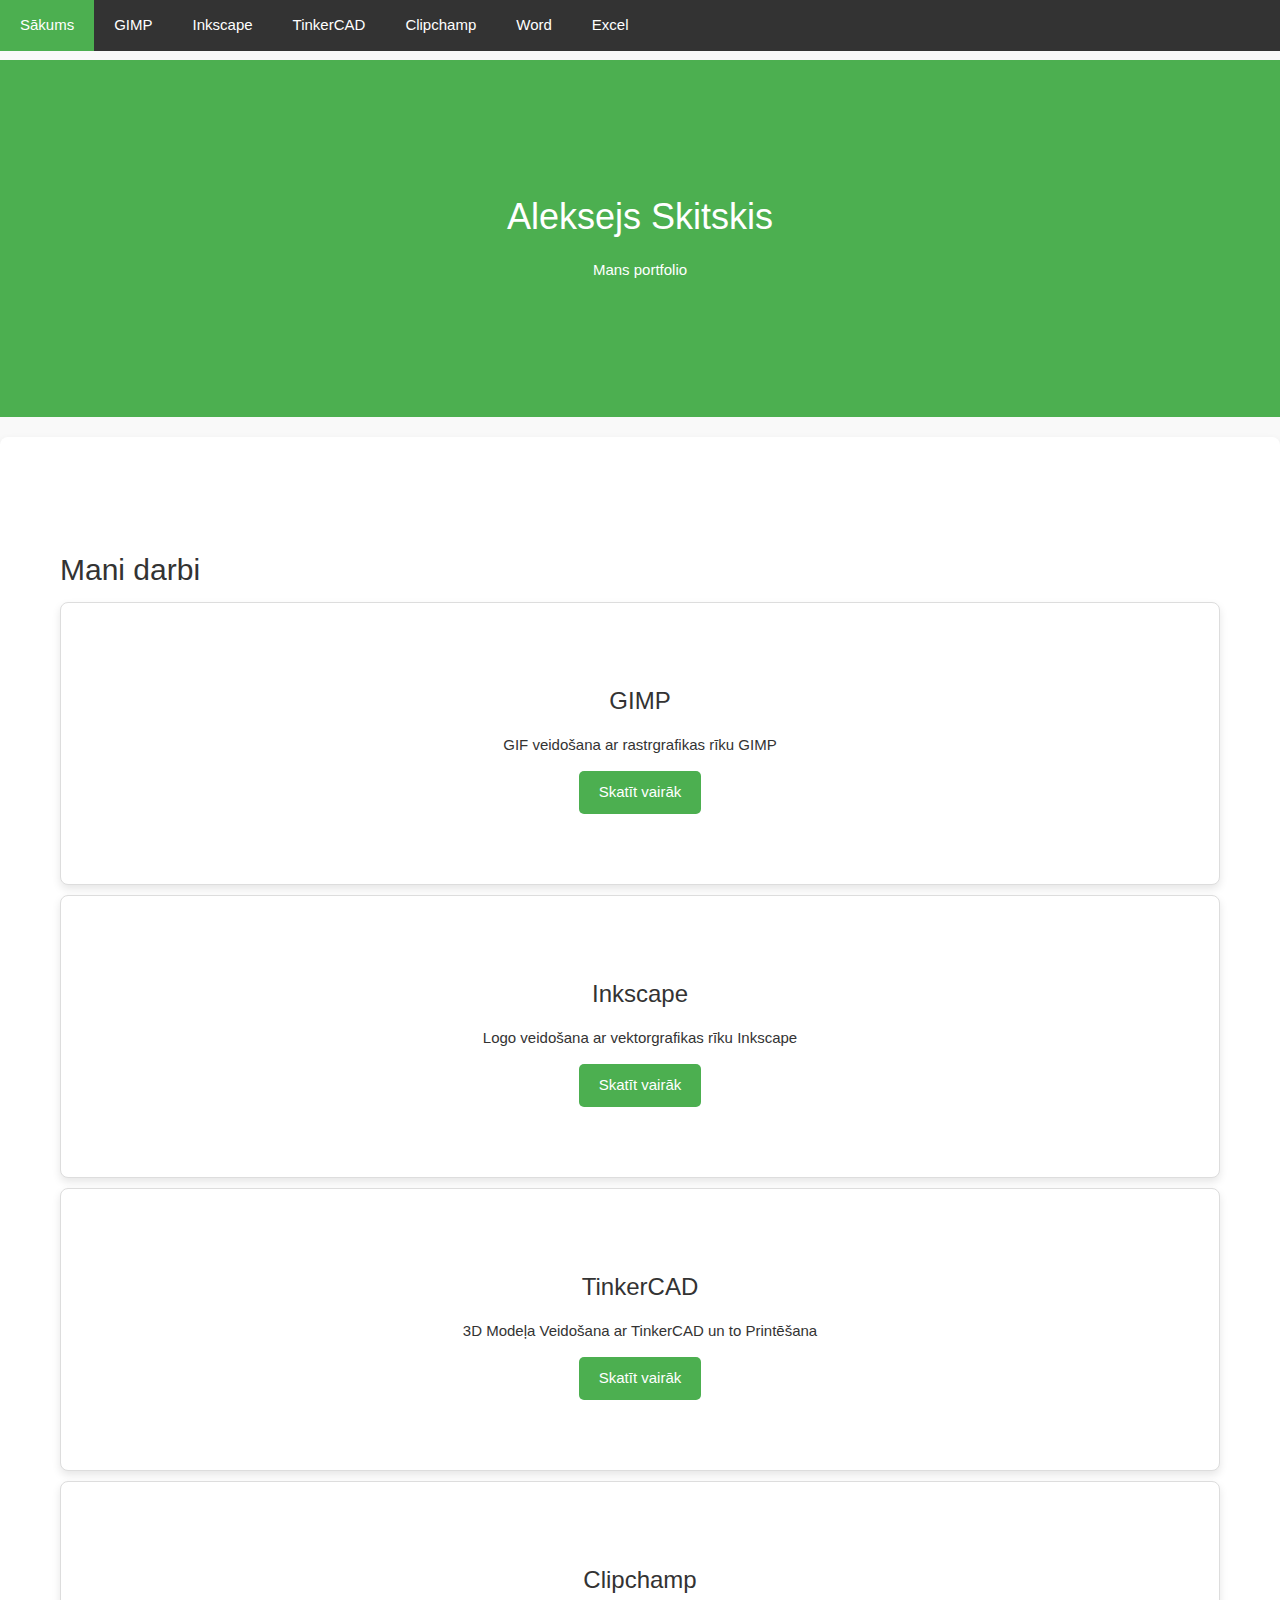
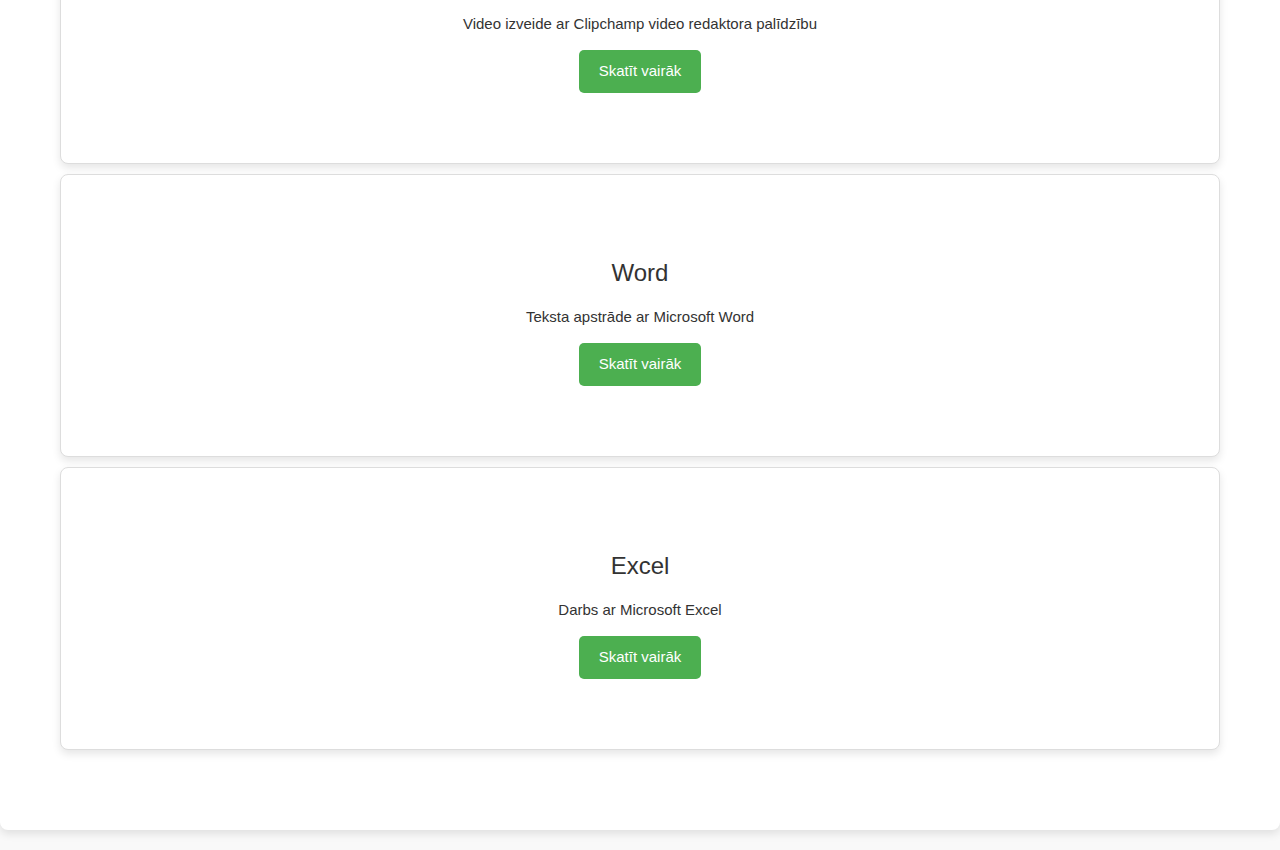
==== index.html @ 6377b7ee "" ====
<!DOCTYPE html>
<html lang="lv">
<head>
    <meta charset="UTF-8">
    <meta name="viewport" content="width=device-width, initial-scale=1.0">
    <title>Portfolio</title>
    <link rel="stylesheet" href="https://www.w3schools.com/w3css/4/w3.css">
    <link rel="stylesheet" href="css/stils.css">
    <script src="js/script.js"></script>
    
    <style>
        img {
            max-width: 100%;
            width: auto;
            height: auto;
            margin: 20px 0;
        }
        video {
            max-width: 100%;
            height: auto;
            margin: 20px 0;
        }    
    </style>        
</head>
<body>
    <div class="nav-bar">
    <a href="#sakums">Sākums</a>
            <a href="#gimp">GIMP</a>
            <a href="#inkscape">Inkscape</a>
            <a href="#tinkercad">TinkerCAD</a>
            <a href="#clipchamp">Clipchamp</a>
            <a href="#word">Word</a>
            <a href="#excel">Excel</a>
        </div>
    <div id="sakums" class="hero-section">
        <div class="container">
            <h1>Aleksejs Skitskis</h1>
            <p>Mans portfolio</p>
        </div>
    </div>

    <div id="manidarbi" class="content-section">
        <div class="container">
            <h2>Mani darbi</h2>
            <div class="work-item full-width" id="gimp">
                <h3>GIMP</h3>
                <p>GIF veidošana ar rastrgrafikas rīku GIMP</p>
                <button onclick="document.getElementById('modal1').style.display='block'" class="btn">Skatīt vairāk</button>
            </div>
            <div class="work-item full-width" id="inkscape">
                <h3>Inkscape</h3>
                <p>Logo veidošana ar vektorgrafikas rīku Inkscape</p>
                <button onclick="document.getElementById('modal2').style.display='block'" class="btn">Skatīt vairāk</button>
            </div>
            <div class="work-item full-width" id="tinkercad">
                <h3>TinkerCAD</h3>
                <p>3D Modeļa Veidošana ar TinkerCAD un to Printēšana</p>
                <button onclick="document.getElementById('modal3').style.display='block'" class="btn">Skatīt vairāk</button>
            </div>
            <div class="work-item full-width" id="clipchamp">
                <h3>Clipchamp</h3>
                <p>Video izveide ar Clipchamp video redaktora palīdzību</p>
                <button onclick="document.getElementById('modal4').style.display='block'" class="btn">Skatīt vairāk</button>
            </div>
            <div class="work-item full-width" id="word">
                <h3>Word</h3>
                <p>Teksta apstrāde ar Microsoft Word</p>
                <button onclick="document.getElementById('modal5').style.display='block'" class="btn">Skatīt vairāk</button>
            </div>
            <div class="work-item full-width" id="excel">
                <h3>Excel</h3>
                <p>Darbs ar Microsoft Excel</p>
                <button onclick="document.getElementById('modal6').style.display='block'" class="btn">Skatīt vairāk</button>
            </div>
        </div>
    </div>

    <!-- Modal Windows -->
    <div id="modal1" class="w3-modal">
        <div class="w3-modal-content w3-animate-zoom">
            <span onclick="document.getElementById('modal1').style.display='none'" class="w3-button w3-large w3-display-topright">&times;</span>
                <h2>GIMP</h2>
                <img src="images/gimp.gif">
                <p>Protu strādāt ar GIMP – apstrādāt attēlus, mainīt krāsas un kontrastu, izgriezt objektus, izmantot slāņus un efektus. Veidoju vienkāršus dizainus, plakātus un attēlu korekcijas.</p>
            </div>
        </div>

    <div id="modal2" class="w3-modal">
        <div class="w3-modal-content w3-animate-zoom">
            <span onclick="document.getElementById('modal2').style.display='none'" class="w3-button w3-large w3-display-topright">&times;</span>
                <h2>Inkscape</h2>
                <img src="images/inkscape.webp">
                <p>Protu strādāt ar Inkscape – veidoju vektorgrafikas ilustrācijas, logo, ikonas un vienkāršus dizainus. Protu izmantot līknes, slāņus un efektus, kā arī pielāgot formas un krāsas.</p>
            </div>
        </div>

    <div id="modal3" class="w3-modal">
       <div class="w3-modal-content w3-animate-zoom">
            <span onclick="document.getElementById('modal3').style.display='none'" class="w3-button w3-large w3-display-topright">&times;</span>
                <h2>TinkerCAD</h2>
                <img src="images/tinkercad.jpg">
                <p>Protu strādāt ar TinkerCAD – veidoju 3D modeļus, konstruēju vienkāršas detaļas un projektus. Izmantoju dažādas formas, pielāgoju izmērus un apvienoju objektus, lai radītu funkcionālus dizainus.</p>
            </div>
        </div>

    <div id="modal4" class="w3-modal">
       <div class="w3-modal-content w3-animate-zoom">
            <span onclick="document.getElementById('modal4').style.display='none'" class="w3-button w3-large w3-display-topright">&times;</span>
                <h2>Clipchamp</h2>
                <video src="images/clipchamp.mp4" controls></video>
                <p>Protu strādāt ar Clipchamp – montēju video, pievienoju efektus, tekstu un mūziku. Apgriežu, savienoju un pielāgoju klipus, lai izveidotu vienkāršus, vizuāli pievilcīgus video.</p>
            </div>
        </div>

    <div id="modal5" class="w3-modal">
        <div class="w3-modal-content w3-animate-zoom">
            <span onclick="document.getElementById('modal5').style.display='none'" class="w3-button w3-large w3-display-topright">&times;</span>
                <h2>Word</h2>
                <img src="images/word.png">
                <p>Protu strādāt ar Microsoft Word – veidoju un formatēju dokumentus, izmantoju tabulas, grafikus un dažādus stilu un fontus. Esmu prasmīgs darbā ar dokumentu struktūru, pielāgoju izkārtojumu un izmantoju atsauces un numurēšanu.</p>
            </div>
        </div>

    <div id="modal6" class="w3-modal">
        <div class="w3-modal-content w3-animate-zoom">
            <span onclick="document.getElementById('modal6').style.display='none'" class="w3-button w3-large w3-display-topright">&times;</span>
                <h2>Excel</h2>
                <img src="images/excel.png">
                <p>Protu strādāt ar Microsoft Excel – veidoju un formatēju tabulas, izmantoju formulas un funkcijas, kā arī analizēju datus. Esmu prasmīgs darbā ar grafikiem, datu filtrēšanu un kārtotājām funkcijām, lai viegli organizētu un apstrādātu informāciju.</p>
            </div>
        </div>

</body>
</html>
---- css/stils.css ----
body {
    font-family: Arial, sans-serif;
    background-color: #f9f9f9;
    color: #333;
    padding-top: 60px;
}

.container {
    max-width: 1200px;
    margin: 0 auto;
    padding: 20px;
}

.hero-section {
    background-color: #4CAF50;
    color: white;
    padding: 100px 20px;
    text-align: center;
}

.content-section {
    padding: 80px 20px 50px; 
    background-color: white;
    margin: 20px 0;
    border-radius: 8px;
    box-shadow: 0 4px 8px rgba(0, 0, 0, 0.1);
}

.btn {
    background-color: #4CAF50;
    color: white;
    padding: 10px 20px;
    border: none;
    border-radius: 5px;
    cursor: pointer;
    transition: background-color 0.3s ease;
}

.btn:hover {
    background-color: #45a049;
}

footer {
    background-color: #333;
    color: white;
    text-align: center;
    padding: 20px;
    margin-top: 50px;
}

.nav-bar {
    background-color: #333;
    overflow: hidden;
    position: fixed;
    top: 0;
    width: 100%;
    /* z-index: 1000; */
}

.nav-bar a {
    float: left;
    display: block;
    color: white;
    text-align: center;
    padding: 14px 20px;
    text-decoration: none;
    transition: background-color 0.3s ease;
}

.nav-bar a:hover {
    background-color: #4CAF50;
}

.work-item {
    background-color: white;
    border: 1px solid #ddd;
    border-radius: 8px;
    padding: 70px;
    margin: 10px;
    box-shadow: 0 4px 8px rgba(0, 0, 0, 0.1);
    text-align: center;
    scroll-margin-top: 80px;
}

.work-item.full-width {
    width: 100%;
    margin: 10px 0;
}

.work-item img {
    max-width: 100%;
    border-radius: 8px;
}

.w3-row-padding {
    display: flex;
    flex-wrap: wrap;
    justify-content: center;
}

.w3-col {
    flex: 1 1 300px;
    max-width: 300px;
    margin: 10px;
}

.w3-modal {
    display: none;
    position: fixed;
    z-index: 1001;
    left: 0;
    top: 0;
    width: 100%;
    height: 100%;
    overflow: auto;
    background-color: rgba(0, 0, 0, 0.5);
    padding-top: 60px;
}

.w3-modal-content {
    background-color: #fff;
    margin: 5% auto;
    padding: 20px;
    border: 1px solid #888;
    width: 80%;
    max-width: 800px;
    border-radius: 8px;
    position: relative;
}

.w3-modal-large {
    max-width: 90%;
}

.w3-modal-content .w3-container {
    padding: 20px;
}

.w3-modal-content .w3-button {
    position: absolute;
    right: 10px;
    top: 10px;
    font-size: 24px;
    font-weight: bold;
    color: #000;
    cursor: pointer;
}

.w3-modal-content .w3-button:hover {
    color: #4CAF50;
}
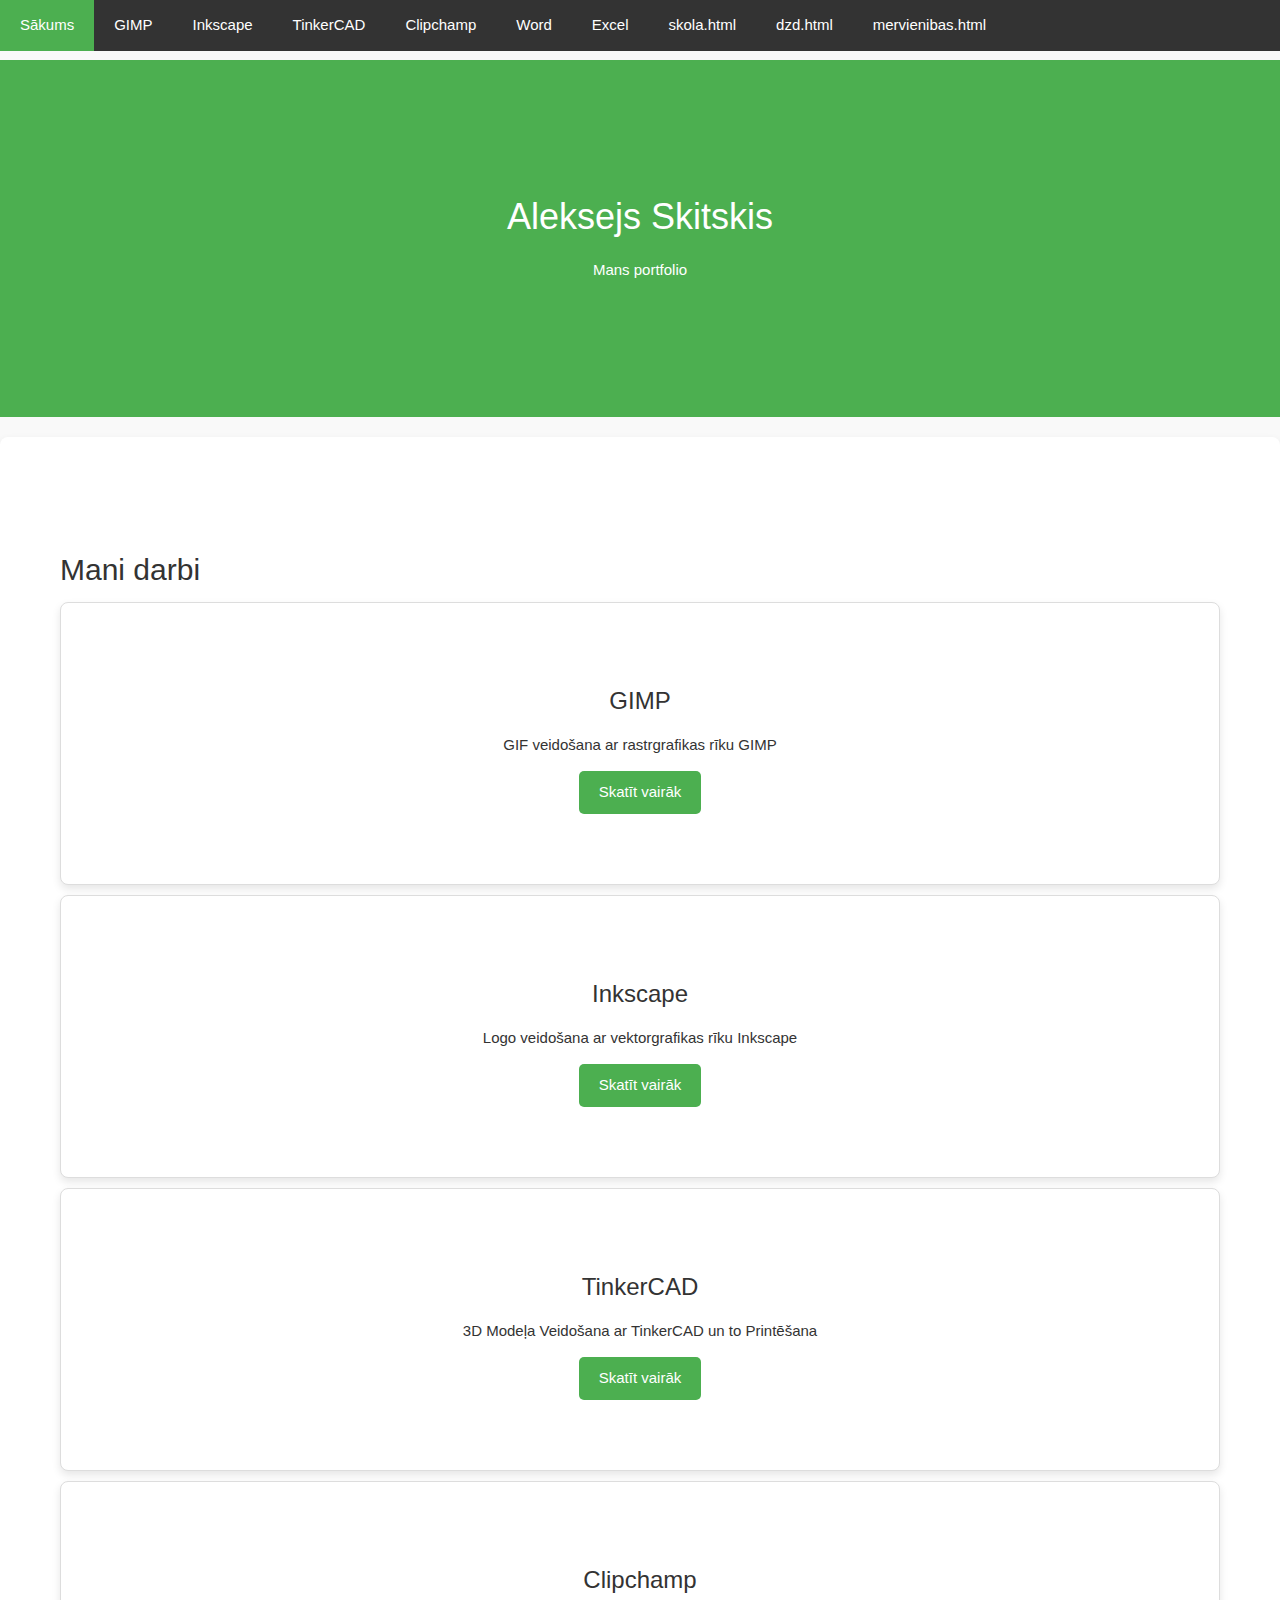
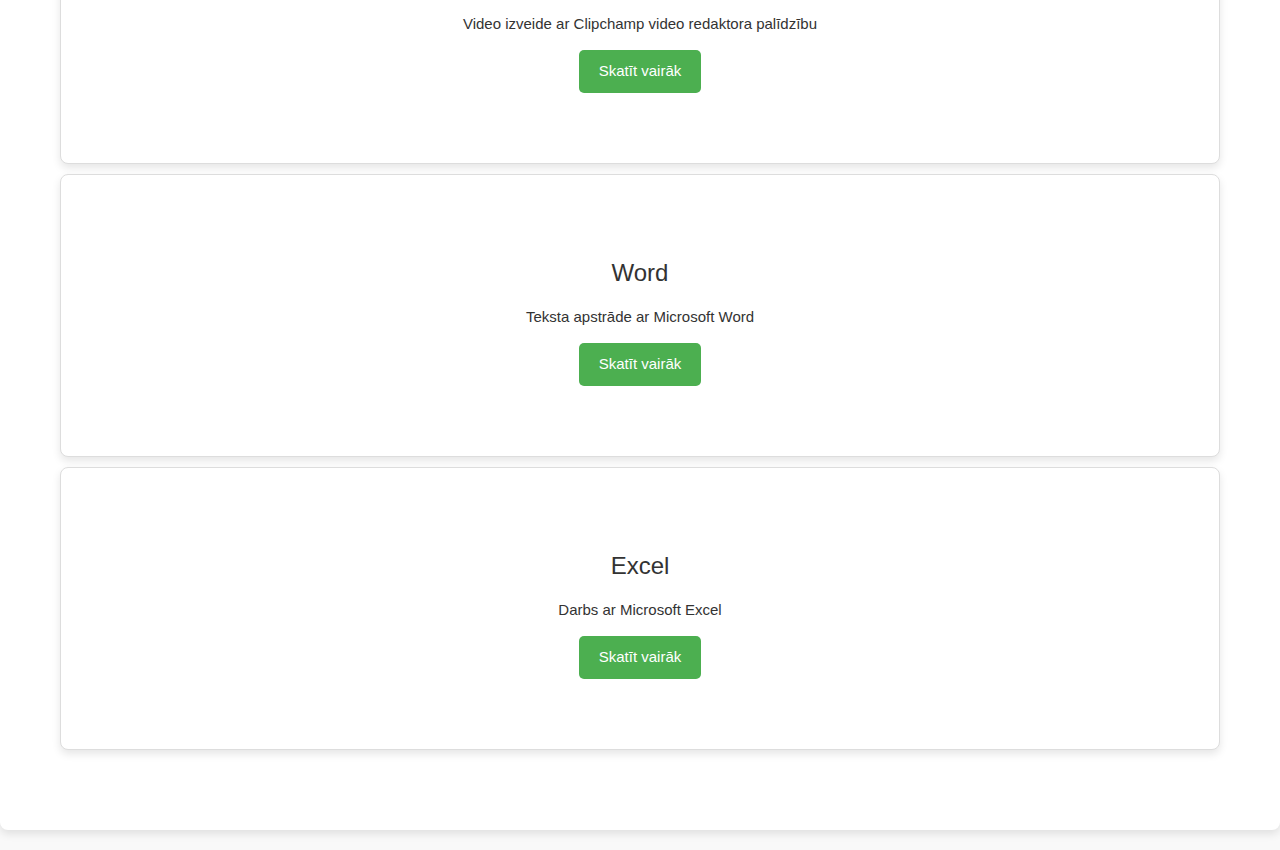
==== commit b70b25c0: "" ====
--- a/index.html
+++ b/index.html
@@ -31,6 +31,9 @@
             <a href="#clipchamp">Clipchamp</a>
             <a href="#word">Word</a>
             <a href="#excel">Excel</a>
+            <a href="skola.html">skola.html</a>
+            <a href="dzd.html">dzd.html</a>
+            <a href="mervienibas.html">mervienibas.html</a>
         </div>
     <div id="sakums" class="hero-section">
         <div class="container">
